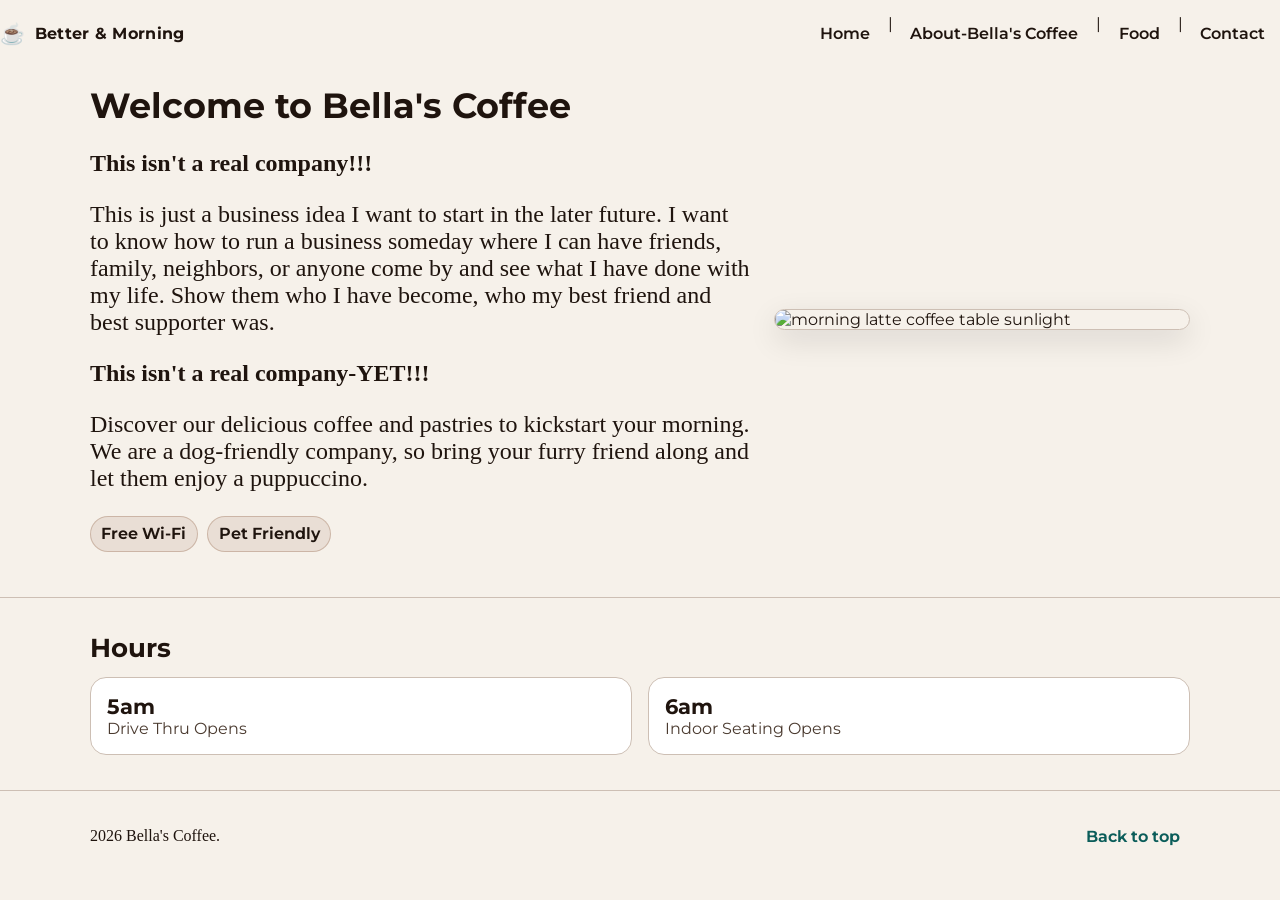
==== index.html @ 29d4df1a "Upload Project 1030" ====
<!DOCTYPE html>
<html lang="en">
    <head>
    <meta charset="UTF-8">
    <meta name="viewport" content="width=device-width, initial-scale=1.0">
    <title>Project</title>
      <link rel="preconnect" href="https://fonts.googleapis.com">
<link rel="preconnect" href="https://fonts.gstatic.com" crossorigin>
<link href="https://fonts.googleapis.com/css2?family=Montserrat:ital,wght@0,100..900;1,100..900&display=swap" rel="stylesheet">


<link rel="stylesheet" href="css/styles.css">
  
</head>
<body class="content-pages">
    <header class="site-header">

    <div class="page-container">
      <a class="logo" href="#top" aria-label="Better Morning">
        <span class="logo-mark">☕</span>
        <span class="logo-text">Better &amp; Morning</span>
      </a>

      <nav class="nav" aria-label="Primary">
        <a href="index.html">Home</a>|
        <a href="about.html">About-Bella's Coffee</a>|
        <a href="food.html">Food</a>|
        <a href="contact.html">Contact</a>
      </nav>
    </div>
    <!---Hero Text+ badges + image-->
    <section class="hero" id="top">
      <div class="container hero-inner">
        <div class="hero-copy">
        <h1 class="banner-title"> Welcome to Bella's Coffee</h1>

        <p>
          <strong>This isn't a real company!!!</strong>
        </p>
        <p>
          This is just a business idea I want to start in the later future. I want to know how to run a business someday where I can have friends, family, neighbors,
          or anyone come by and see what I have done with my life. Show them who I have become, who my best friend and best supporter was. 
        </p>
        <p>
          <strong>This isn't a real company-YET!!!</strong>
        </p>
        <p>
                Discover our delicious coffee and pastries to kickstart your morning.
                We are a dog-friendly company, so bring your furry friend along and let them
                enjoy a puppuccino.
        </p>

        <div class="badges" role="group" aria-label="Highlights">
          <div class="badge"> Free Wi-Fi</div>
          <div class="badge">Pet Friendly</div>
        </div>
        </div>

         <div class="banner-image">
                <img src="images/morning-latte-coffee-table-sunlight.jpg" alt="morning latte coffee table sunlight" width="450">
        </div>
      </div>
    </section>
     </header>

    <main>
      <!-- Hours -->
      <section id="hours" class="section">
        <div class="container">
          <h2 class="section-title">Hours</h2>

          <div class="stats">
            <div class="stat">
              <strong>5am</strong>
              <span>Drive Thru Opens</span>
            </div>

            <div class="stat">
              <strong>6am</strong>
              <span>Indoor Seating Opens</span>
            </div>
          </div>
        </div>
      </section>
    </main>
    
<!-- Footer -->
    <footer class="footer">
      <div class="container footer-inner">
        <p>2026 Bella's Coffee.</p>

        <nav class="footer-nav" aria-label="Footer">
          <a href="#top">Back to top</a>
        </nav>
      </div>
    </footer>
  </body>
</html>
---- css/styles.css ----
:root {
  --radius: 1rem;

  /* Accessible palette */
  --background: #f6f1ea;        
  --surface: #ffffff;   
  --text: #1f140e;      
  --muted: #4a3a2f;
  --border: #cdbfb4;

  --brand: #0b5d5a;     
  --brand-strong: #083f3d;
  --accent: #7a3e1d;    
}

* {
  box-sizing: border-box;
}

html,
body {
  height: 100%;
  margin: 0;
  padding: 0;
}

body {
  font-family: "Montserrat", sans-serif;
  font-weight: 400;
  font-style: normal;
  background: var(--background);
  color: var(--text);
}

a {
  color: var(--brand);
  text-decoration: underline;
  text-underline-offset: 0.2em;
}

a:hover,
a:focus-visible {
  color: var(--brand-strong);
}

.hero p {
  font-size: x-large;
}

#about p {
  font-size: large;
}

h1,
h2 {
  line-height: 1.15;
  margin: 0;
}

.content-pages p {
  font-family: 'Playfair Display', serif;
}

#menu p {
  font-size: larger;
}

#food p {
  font-size: larger;
}

#pastries p {
  font-size: larger;
}

img {
  max-width: 100%;
  height: auto;
  display: block;
}

.home-gallery {
  display: flex;
  gap: 1.5rem;
  margin-top: 2rem;
  flex-wrap: wrap;
}

.home-gallery img {
  width: 100%;
  max-width: 300px;
  height: 300px;
  object-fit: cover;
  border-radius: 12px;
}

.container {
  width: min(68.75rem, 90%);
  margin: 0 auto;
}

/* updated so it matches your HTML */
header,
.site-header {
  position: sticky;
  top: 0;
  z-index: 20;
  background: var(--background);
  border-bottom: 0.0625rem solid var(--border);
}

/* Contact Section */
.contact-row {
  display: flex;
  gap: 24px;
  flex-wrap: wrap;
}

.contact-item {
  flex: 1;
  background: #ffffff;
  border: 1.5px solid #cbb8a6;
  border-radius: 20px;
  padding: 22px 28px;
}

.contact-item h3 {
  margin: 0;
  font-size: 1.6rem;
  font-weight: 700;
}

.contact-item p {
  margin: 6px 0 0;
  font-size: 1.05rem;
  color: #333;
}

/* ============ FLEX CONTAINER #1: Header top bar (logo + nav) ============ */
.page-container {
  display: flex;
  align-items: center;            
  justify-content: space-between; 
  gap: 1rem;                      
  padding: 0.9rem 0;
  flex-wrap: wrap;                
}

.logo {
  display: inline-flex;
  align-items: center;
  gap: 0.6rem;
  color: var(--text);
  text-decoration: none;
}

.logo-mark {
  font-weight: 800;
  font-size: 1.25rem;
}

.logo-text {
  font-weight: 700;
  letter-spacing: 0.02em;
}

/* ============ FLEX CONTAINER #2: Navigation bar ============ */
.nav {
  display: flex;
  gap: 0.2rem;
  justify-content: flex-end; 
  flex: 1 1 18rem;     
  max-width: 95rem;
  margin: 0 auto;
}

.nav a {
  display: inline-block;
  padding: 0.55rem 0.85rem;
  border-radius: 999rem;
  background: transparent;
  border: 1px solid transparent;
  text-decoration: none;
  color: var(--text);
  font-weight: 600;
}

.nav a:hover,
.nav a:focus-visible {
  border-color: var(--brand);
  background: rgba(11, 93, 90, 0.08);
  outline: none;
}

/* Hero section (image + text) */
.hero {
  padding: 1.2rem 0 1.6rem;
}

/* ============ FLEX CONTAINER #3: Image-text pair (stacks on small screens) ============ */
.hero-inner {
  display: flex;
  align-items: center;             
  justify-content: space-between;  
  gap: 1.5rem;
  flex-wrap: wrap;                 
  padding-bottom: 1.25rem;
}

.hero-copy {
  flex: 2 1 22rem; 
}

.hero-media,
.banner-image {
  flex: 1 1 18rem;
  max-width: 26rem;
}

.hero-media img,
.banner-image img {
  border-radius: var(--radius);
  border: 1px solid var(--border);
  box-shadow: 0 10px 30px rgba(0, 0, 0, 0.12);
}

.banner-title {
  font-size: clamp(1.6rem, 2.7vw, 2.4rem);
  margin-bottom: 0.5rem;
}

.lead {
  color: var(--muted);
  max-width: 55ch;
}

/* Badges */
.badges {
  display: flex;
  gap: 0.6rem;
  align-items: center;
  margin-top: 0.8rem;
  flex-wrap: wrap;
}

.badge {
  background: rgba(122, 62, 29, 0.1);
  border: 1px solid rgba(122, 62, 29, 0.25);
  color: var(--text);
  padding: 0.45rem 0.65rem;
  border-radius: 999rem;
  font-weight: 650;
}

/* Sections */
.section {
  padding: 2.2rem 0;
}

.section-head {
  padding: 1.2rem 0 1rem;
  margin-bottom: 1rem;
}

.section-title {
  font-size: 1.6rem;
  margin-bottom: 0.25rem;
}

/* ============ FLEX CONTAINER #4: Card layout (wraps naturally) ============ */
.card-grid {
  display: flex;
  flex-wrap: wrap; 
  gap: 1rem;       
  align-items: stretch;
  margin: 1rem 0 1.25rem;
}

.card {
  background: var(--surface);
  border: 1px solid var(--border);
  border-radius: var(--radius);
  padding: 1rem;
  flex: 1 1 15rem; 
  box-shadow: 0 8px 18px rgba(0, 0, 0, 0.08);
}

.card-feature {
  flex: 2 1 20rem; 
  border-color: rgba(11, 93, 90, 0.35);
}

.card h3 {
  margin: 0 0 0.35rem;
  font-size: 1.1rem;
}

.card p {
  color: var(--muted);
}

.card-meta {
  margin-top: 0.65rem;
  color: var(--text);
}

/* Tables */
.menu-table {
  width: 100%;
  border-collapse: collapse;
  border: 0.0625rem solid var(--border);
  margin-top: 0.625rem;
  background: var(--surface);
  border-radius: 0.75rem;
  overflow: hidden;
}

.menu-table caption {
  padding-bottom: 0.625rem;
  font-size: 0.95rem;
  color: var(--muted);
}

.menu-table th,
.menu-table td {
  border: 1px solid var(--border);
  padding: 0.75rem;
  text-align: left;
}

.menu-table thead th {
  padding: 0.875rem;
  border-bottom: 0.125rem solid var(--border);
  font-weight: 800;
  background: rgba(11, 93, 90, 0.08);
}

/* Hours stats */
/* ============ FLEX CONTAINER #5: Stats row ============ */
.stats {
  display: flex;
  gap: 1rem;
  flex-wrap: wrap;
  align-items: stretch;
  margin-top: 0.9rem;
}

.stat {
  padding: 1rem;
  border-radius: var(--radius);
  border: 0.0625rem solid var(--border);
  background: var(--surface);
  flex: 1 1 14rem;
}

.stat strong {
  font-size: 1.3rem;
  display: block;
}

.stat span {
  color: var(--muted);
}

/* Divider */
.rule {
  border: none;
  border-top: 1px solid var(--border);
  margin: 0;
}

/* Footer */
/* ============ FLEX CONTAINER #6: Footer distribution ============ */
.footer {
  border-top: 1px solid var(--border);
  background: var(--background);
}

.footer-inner {
  display: flex;
  align-items: center;
  justify-content: space-between;
  gap: 1rem;
  padding: 1.25rem 0;
  flex-wrap: wrap;
}

.footer-nav a {
  text-decoration: none;
  font-weight: 650;
  padding: 0.4rem 0.6rem;
  border-radius: 0.6rem;
}

.footer-nav a:hover,
.footer-nav a:focus-visible {
  background: rgba(11, 93, 90, 0.08);
  outline: none;
}

/* ===================== */
/* ABOUT PAGE GRID ADD-ON */
/* ===================== */

.about-page {
  min-height: 100vh;
  display: grid;
  grid-template-columns: 1fr;
  grid-template-rows: auto 1fr auto;
  grid-template-areas:
    "header"
    "main"
    "footer";
}

.about-page .site-header {
  grid-area: header;
}

.about-page .page-grid {
  grid-area: main;
  display: grid;
  grid-template-columns: minmax(0, 2fr) minmax(250px, 1fr);
  grid-template-areas:
    "hero hero"
    "about hours";
  gap: 2rem;
  width: min(68.75rem, 90%);
  margin: 0 auto;
  padding: 2rem 0;
}

.grid-hero {
  grid-area: hero;
}

.grid-about {
  grid-area: about;
}

.grid-hours {
  grid-area: hours;
}

.about-page .grid-about,
.about-page .grid-hours {
  background: var(--surface);
  border: 1px solid var(--border);
  border-radius: var(--radius);
  padding: 1rem;
}

.about-page .footer {
  grid-area: footer;
}
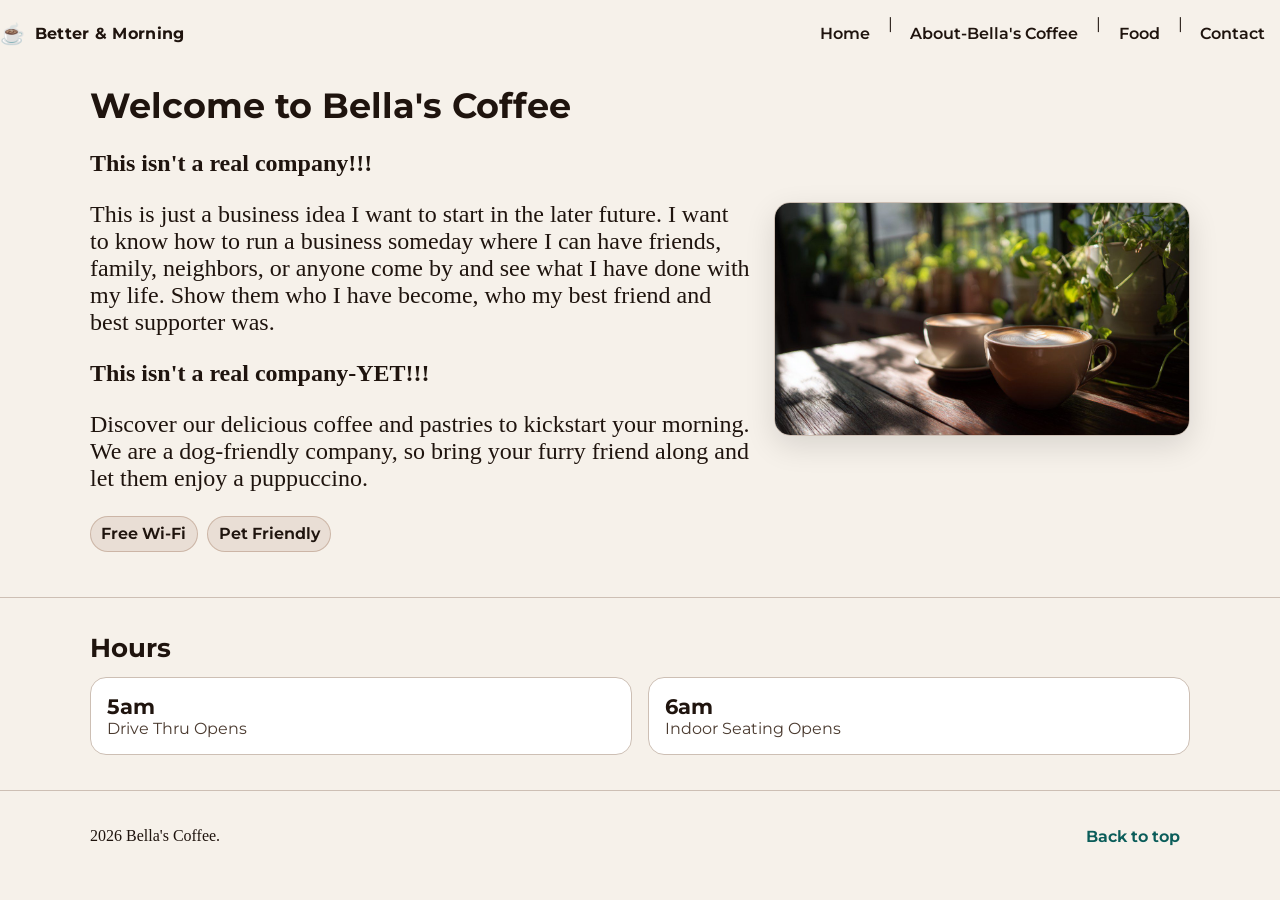
==== commit 4c14f699: "Update index.html fixed code" ====
--- a/index.html
+++ b/index.html
@@ -57,7 +57,7 @@
         </div>
 
          <div class="banner-image">
-                <img src="images/morning-latte-coffee-table-sunlight.jpg" alt="morning latte coffee table sunlight" width="450">
+                <img src="Images/Morning-latte-coffee-table-sunlight.jpg" alt="morning latte coffee table sunlight" width="450">
         </div>
       </div>
     </section>
